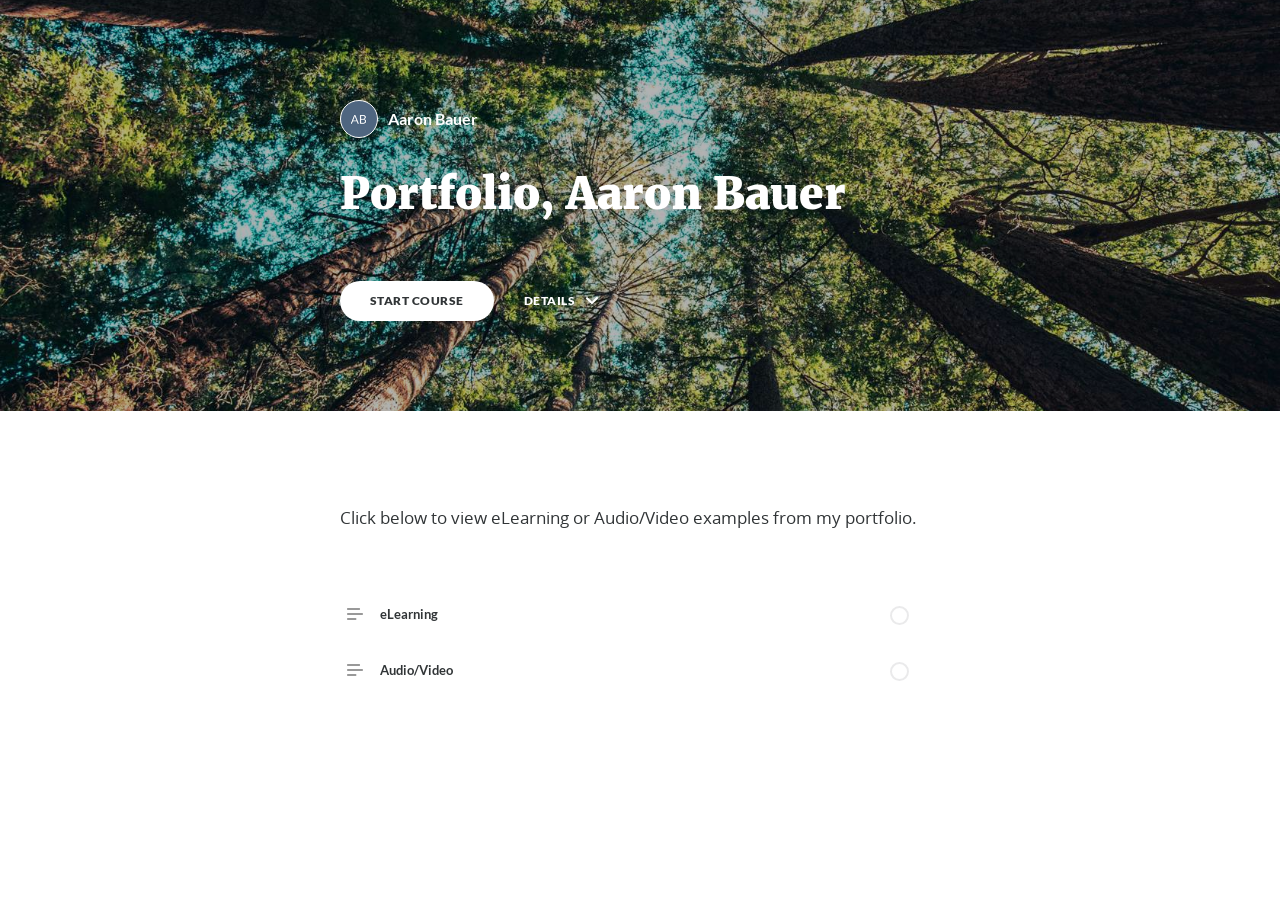
==== index.html @ fc6ffd4b "Initial Commit" ====
<!DOCTYPE html>
<html lang="en" class="">
  <head>
    <meta http-equiv="X-UA-Compatible" content="IE=edge,chrome=1">
    <meta name="viewport" content="width=device-width, initial-scale=1, maximum-scale=1">
    <meta charset="utf-8">

    <title>Portfolio, Aaron Bauer</title>

    <link type="text/css" rel="stylesheet" href="lib/icomoon.css">
    <link type="text/css" rel="stylesheet" href="lib/main.bundle.css">
    <script type="text/javascript" src="lib/player-0.0.11.min.js"></script>
    <script type="text/javascript" src="lib/lzwcompress.js"></script>

    <!-- Resize Hack -->
    <script type="text/javascript">
      window.resizeTo(screen.width, screen.height);
    </script>

  

    <!--[if lt IE 9]>
    <script src="//html5shiv.googlecode.com/svn/trunk/html5.js"></script>
    <![endif]-->
  </head>
  <body>
    <style>
      
        @font-face {
          font-family: 'Lato';
          src: url('lib/fonts/Lato-Light.woff') format('woff');
          font-weight: 300;
          font-style:  normal;
        }
      
        @font-face {
          font-family: 'Lato';
          src: url('lib/fonts/Lato-Regular.woff') format('woff');
          font-weight: 400;
          font-style:  normal;
        }
      
        @font-face {
          font-family: 'Lato';
          src: url('lib/fonts/Lato-Bold.woff') format('woff');
          font-weight: 700;
          font-style:  normal;
        }
      
        @font-face {
          font-family: 'Lato';
          src: url('lib/fonts/Lato-Italic.woff') format('woff');
          font-weight: 400;
          font-style:  italic;
        }
      
        @font-face {
          font-family: 'Lato';
          src: url('lib/fonts/Lato-Black.woff') format('woff');
          font-weight: 900;
          font-style:  normal;
        }
      
        @font-face {
          font-family: 'Merriweather';
          src: url('lib/fonts/Merriweather-Light.woff') format('woff');
          font-weight: 300;
          font-style:  normal;
        }
      
        @font-face {
          font-family: 'Merriweather';
          src: url('lib/fonts/Merriweather-Regular.woff') format('woff');
          font-weight: 400;
          font-style:  normal;
        }
      
        @font-face {
          font-family: 'Merriweather';
          src: url('lib/fonts/Merriweather-Bold.woff') format('woff');
          font-weight: 700;
          font-style:  normal;
        }
      
        @font-face {
          font-family: 'Merriweather';
          src: url('lib/fonts/Merriweather-Italic.woff') format('woff');
          font-weight: 400;
          font-style:  italic;
        }
      
        @font-face {
          font-family: 'Merriweather';
          src: url('lib/fonts/Merriweather-Black.woff') format('woff');
          font-weight: 900;
          font-style:  normal;
        }
      
        @font-face {
          font-family: 'Open Sans';
          src: url('lib/fonts/OpenSans-Light.woff') format('woff');
          font-weight: 300;
          font-style:  normal;
        }
      
        @font-face {
          font-family: 'Open Sans';
          src: url('lib/fonts/OpenSans-Regular.woff') format('woff');
          font-weight: 400;
          font-style:  normal;
        }
      
        @font-face {
          font-family: 'Open Sans';
          src: url('lib/fonts/OpenSans-Bold.woff') format('woff');
          font-weight: 700;
          font-style:  normal;
        }
      
        @font-face {
          font-family: 'Open Sans';
          src: url('lib/fonts/OpenSans-Italic.woff') format('woff');
          font-weight: 400;
          font-style:  italic;
        }
      

      .brand--head, .brand--head *   { font-family: 'Merriweather' !important; }
      .brand--body, .brand--body *   { font-family: 'Open Sans' !important; }
      .brand--lhead, .brand--lhead * { font-family: 'Merriweather' !important; }
      .brand--lbody, .brand--lbody * { font-family: 'Open Sans' !important; }
      .brand--ui, .brand--ui *       { font-family: 'Lato' !important; }

      .brand--beforeHead:before { font-family: 'Merriweather' !important; }
      .brand--afterHead:after { font-family: 'Merriweather' !important; }

      .brand--background        { background-color: #4BAAF4 !important; }
      .brand--background-all *  { background-color: #4BAAF4 !important; }
      .brand--border            { border-color: #4BAAF4 !important; }
      .brand--color             { color: #4BAAF4 !important; }
      .brand--color-all *       { color: #4BAAF4 !important; }
      .brand--shadow            { box-shadow: 0 0 0 0.2rem #4BAAF4 !important; }
      .brand--shadow-all *      { box-shadow: 0 0 0 0.2rem #4BAAF4 !important; }
      .brand--fill              { fill: #4BAAF4 !important; }
      .brand--stroke            { stroke: #4BAAF4 !important; }

      .brand--beforeBackground:before { background-color: #4BAAF4 !important; }
      .brand--beforeBorder:before     { border-color: #4BAAF4 !important; }
      .brand--beforeColor:before      { color: #4BAAF4 !important; }

      .brand--afterBackground:after { background-color: #4BAAF4 !important; }
      .brand--afterBorder:after     { border-color: #4BAAF4 !important; }
      .brand--afterColor:after      { color: #4BAAF4 !important; }

      /* should be applied to containers where links
         need to appear in brand color */
      .brand--linkColor a { color: #4BAAF4 !important; }

      /* should be applied to containers where links
         need to change to brand color on hover */
      .brand--linkColorHover a:hover { color: #4BAAF4 !important; }

      /* should be applied to any single element that
         needs to change color on hover */
      .brand--hoverColor:hover { color: #4BAAF4 !important; }

      /* TODO: probably need a way to create a 5-10% darker/lighter color */
      .brand--linkColor a:hover,
      .button.brand--background:hover { opacity: .65 !important; }

      @media (min-width: 47.9375em) { /* 768px */
        .brand--min768--background { background-color: #4BAAF4 !important; }
        .brand--min768--border     { border-color: #4BAAF4 !important; }
        .brand--min768--color      { color: #4BAAF4 !important; }
      }

      @media (max-width: 47.9375em) { /* 768px */
        .brand--max768--background { background-color: #4BAAF4 !important; }
        .brand--max768--border     { border-color: #4BAAF4 !important; }
        .brand--max768--color      { color: #4BAAF4 !important; }
      }
    </style>
    <div id="app"></div>
    <script type="text/javascript">
  (function(root) {
    window.labelSet = {"id":"dmkVVhRrE-rktEH0exx92VV-","author":"auth0|5d14de893613b20d45d14721","name":"English","defaultId":1,"defaultSet":true,"labels":{"result":"result","search":"search","results":"results","quizNext":"NEXT","tabGroup":"Tab","codeGroup":"Code","noResults":"No results for","noteGroup":"Note","quizScore":"Your score","quizStart":"START QUIZ","courseExit":"EXIT COURSE","courseHome":"Home","lessonName":"Lesson","quizSubmit":"SUBMIT","quoteGroup":"Quote","salutation":"👋 Bye!","buttonGroup":"Button","courseStart":"START COURSE","embedViewOn":"VIEW ON","exitMessage":"You may now leave this page.","quizCorrect":"Correct","quizPassing":"PASSING","quizResults":"Quiz Results","courseResume":"RESUME COURSE","processStart":"START","processSwipe":"Swipe to continue","quizContinue":"Continue","quizLandmark":"Quiz","quizQuestion":"Question","courseDetails":"DETAILS","embedReadMore":"Read more","feedbackGroup":"Feedback","quizIncorrect":"Incorrect","quizTakeAgain":"TAKE AGAIN","sortingReplay":"REPLAY","accordionGroup":"Accordion","embedLinkGroup":"Embedded web content","lessonComplete":"COMPLETE","statementGroup":"Statement","storylineGroup":"Storyline","attachmentGroup":"File Attachment","embedPhotoGroup":"Embedded photo","embedVideoGroup":"Embedded video","playButtonLabel":"Play","processComplete":"Complete","processLandmark":"Process","processNextStep":"NEXT STEP","processStepName":"Step","seekSliderLabel":"Seek","sortingLandmark":"Sorting Activity","audioPlayerGroup":"Audio player. You can use the space bar to toggle playback and arrow keys to scrub.","buttonStackGroup":"Button stack","embedPlayerGroup":"Embedded media player","lessonRestricted":"Lessons must be completed in order","pauseButtonLabel":"Pause","scenarioComplete":"Scenario Complete!","scenarioContinue":"CONTINUE","scenarioTryAgain":"TRY AGAIN","textOnImageGroup":"Text on image","timelineLandmark":"Timeline","urlEmbedLandmark":"URL/Embed","videoPlayerGroup":"Video player. You can use the space bar to toggle playback and arrow keys to scrub.","blocksClickToFlip":"Click to flip","blocksPreposition":"of","bulletedListGroup":"Bulleted list","checkboxListGroup":"Checkbox list","imageAndTextGroup":"Image and text","imageGalleryGroup":"Image gallery","lessonPreposition":"of","numberedListGroup":"Numbered list","processLessonName":"Lesson","processStartAgain":"START AGAIN","scenarioStartOver":"START OVER","courseSkipToLesson":"SKIP TO LESSON","flashcardBackLabel":"Flashcard back","flashcardGridGroup":"Flashcard grid","nextFlashCardLabel":"Next flashcard","flashcardFrontLabel":"Flashcard front","flashcardStackGroup":"Flashcard stack","knowledgeCheckGroup":"Knowledge check","sortingCardsCorrect":"Cards Correct","hamburgerButtonLabel":"Course Overview Sidebar","lessonHeaderLandmark":"Lesson Header","numberedDividerGroup":"Numbered divider","lessonContentLandmark":"Lesson Content","lessonSidebarLandmark":"Lesson Sidebar","quizAnswerPlaceholder":"Type your answer here","labeledGraphicLandmark":"Labeled Graphic","previousFlashCardLabel":"Previous flashcard","processStepPreposition":"of","overviewPageTitleSuffix":"Overview","quizAcceptableResponses":"Acceptable responses","quizRequirePassingScore":"Must pass quiz before continuing","timelineCardGroupPrefix":"Timeline Card","labeledGraphicBubbleLabel":"Labeled graphic bubble","labeledGraphicMarkerLabel":"Labeled graphic marker","labeledGraphicNextMarkerLabel":"Next marker","labeledGraphicPreviousMarkerLabel":"Previous marker"},"deleted":false,"createdAt":"2019-06-27T15:38:16.232Z","updatedAt":"2019-06-27T15:38:16.232Z","iso639Code":"en","transferredAt":null};
    window.courseData = "[base64]/[base64]/[base64]/[base64]/[base64]/[base64]";

    function isExport() {
      return true;
    }

    function resolvePath(path) {
      return ('assets/').concat(path);
    }

    root.Runtime = {
      isExport: isExport,
      resolvePath: resolvePath
    };
  }(window));
</script>

    <script src="lib/main.bundle.js"></script>
  </body>
</html>
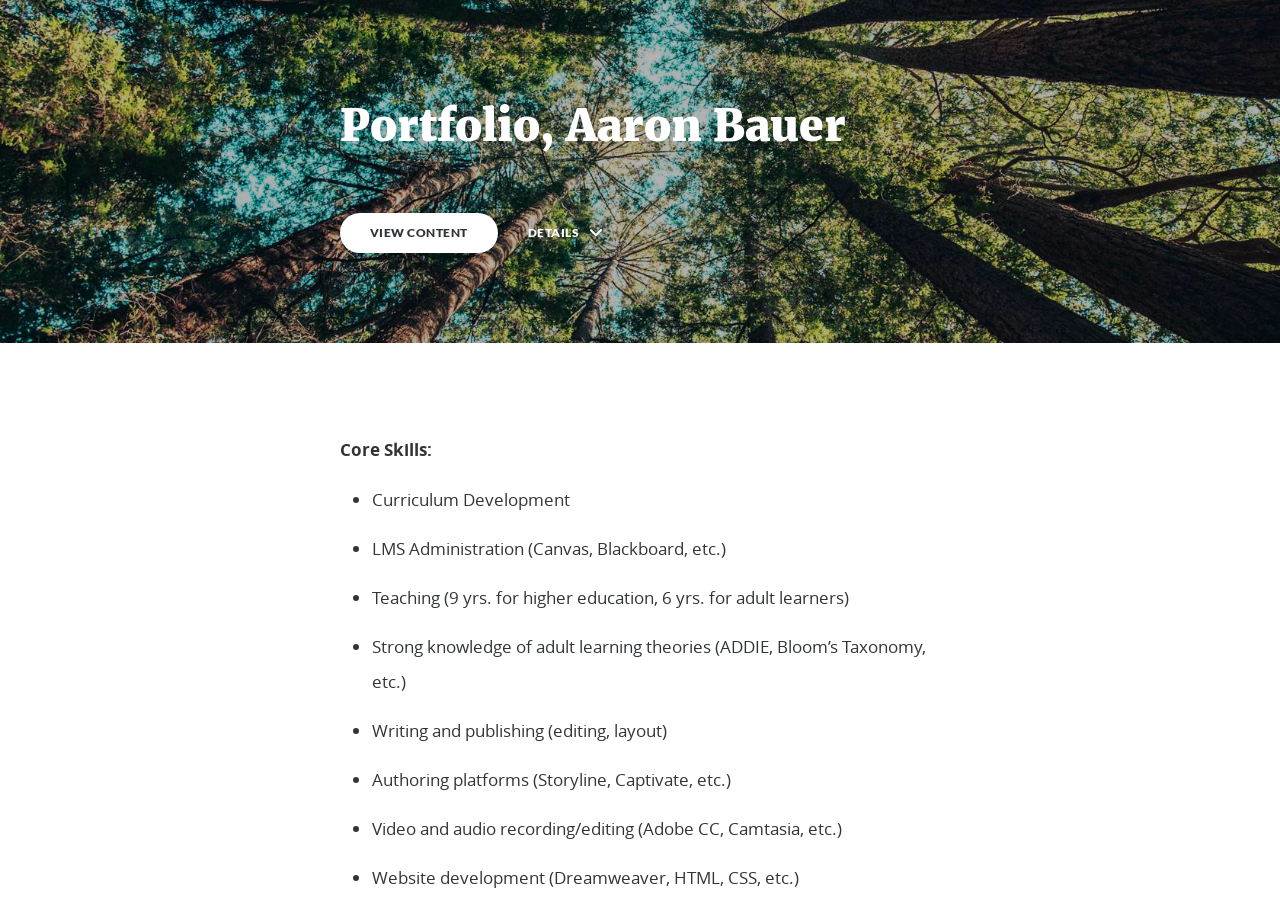
==== commit 5eecec62: "Revision" ====
--- a/index.html
+++ b/index.html
@@ -183,8 +183,8 @@
     <div id="app"></div>
     <script type="text/javascript">
   (function(root) {
-    window.labelSet = {"id":"dmkVVhRrE-rktEH0exx92VV-","author":"auth0|5d14de893613b20d45d14721","name":"English","defaultId":1,"defaultSet":true,"labels":{"result":"result","search":"search","results":"results","quizNext":"NEXT","tabGroup":"Tab","codeGroup":"Code","noResults":"No results for","noteGroup":"Note","quizScore":"Your score","quizStart":"START QUIZ","courseExit":"EXIT COURSE","courseHome":"Home","lessonName":"Lesson","quizSubmit":"SUBMIT","quoteGroup":"Quote","salutation":"👋 Bye!","buttonGroup":"Button","courseStart":"START COURSE","embedViewOn":"VIEW ON","exitMessage":"You may now leave this page.","quizCorrect":"Correct","quizPassing":"PASSING","quizResults":"Quiz Results","courseResume":"RESUME COURSE","processStart":"START","processSwipe":"Swipe to continue","quizContinue":"Continue","quizLandmark":"Quiz","quizQuestion":"Question","courseDetails":"DETAILS","embedReadMore":"Read more","feedbackGroup":"Feedback","quizIncorrect":"Incorrect","quizTakeAgain":"TAKE AGAIN","sortingReplay":"REPLAY","accordionGroup":"Accordion","embedLinkGroup":"Embedded web content","lessonComplete":"COMPLETE","statementGroup":"Statement","storylineGroup":"Storyline","attachmentGroup":"File Attachment","embedPhotoGroup":"Embedded photo","embedVideoGroup":"Embedded video","playButtonLabel":"Play","processComplete":"Complete","processLandmark":"Process","processNextStep":"NEXT STEP","processStepName":"Step","seekSliderLabel":"Seek","sortingLandmark":"Sorting Activity","audioPlayerGroup":"Audio player. You can use the space bar to toggle playback and arrow keys to scrub.","buttonStackGroup":"Button stack","embedPlayerGroup":"Embedded media player","lessonRestricted":"Lessons must be completed in order","pauseButtonLabel":"Pause","scenarioComplete":"Scenario Complete!","scenarioContinue":"CONTINUE","scenarioTryAgain":"TRY AGAIN","textOnImageGroup":"Text on image","timelineLandmark":"Timeline","urlEmbedLandmark":"URL/Embed","videoPlayerGroup":"Video player. You can use the space bar to toggle playback and arrow keys to scrub.","blocksClickToFlip":"Click to flip","blocksPreposition":"of","bulletedListGroup":"Bulleted list","checkboxListGroup":"Checkbox list","imageAndTextGroup":"Image and text","imageGalleryGroup":"Image gallery","lessonPreposition":"of","numberedListGroup":"Numbered list","processLessonName":"Lesson","processStartAgain":"START AGAIN","scenarioStartOver":"START OVER","courseSkipToLesson":"SKIP TO LESSON","flashcardBackLabel":"Flashcard back","flashcardGridGroup":"Flashcard grid","nextFlashCardLabel":"Next flashcard","flashcardFrontLabel":"Flashcard front","flashcardStackGroup":"Flashcard stack","knowledgeCheckGroup":"Knowledge check","sortingCardsCorrect":"Cards Correct","hamburgerButtonLabel":"Course Overview Sidebar","lessonHeaderLandmark":"Lesson Header","numberedDividerGroup":"Numbered divider","lessonContentLandmark":"Lesson Content","lessonSidebarLandmark":"Lesson Sidebar","quizAnswerPlaceholder":"Type your answer here","labeledGraphicLandmark":"Labeled Graphic","previousFlashCardLabel":"Previous flashcard","processStepPreposition":"of","overviewPageTitleSuffix":"Overview","quizAcceptableResponses":"Acceptable responses","quizRequirePassingScore":"Must pass quiz before continuing","timelineCardGroupPrefix":"Timeline Card","labeledGraphicBubbleLabel":"Labeled graphic bubble","labeledGraphicMarkerLabel":"Labeled graphic marker","labeledGraphicNextMarkerLabel":"Next marker","labeledGraphicPreviousMarkerLabel":"Previous marker"},"deleted":false,"createdAt":"2019-06-27T15:38:16.232Z","updatedAt":"2019-06-27T15:38:16.232Z","iso639Code":"en","transferredAt":null};
-    window.courseData = "[base64]/[base64]/[base64]/[base64]/[base64]/[base64]";
+    window.labelSet = {"id":"dmkVVhRrE-rktEH0exx92VV-","author":"auth0|5d14de893613b20d45d14721","name":"English","defaultId":1,"defaultSet":true,"labels":{"result":"result","search":"search","results":"results","quizNext":"NEXT","tabGroup":"Tab","codeGroup":"Code","noResults":"No results for","noteGroup":"Note","quizScore":"Your score","quizStart":"START QUIZ","courseExit":"EXIT COURSE","courseHome":"Home","lessonName":"Lesson","quizSubmit":"SUBMIT","quoteGroup":"Quote","salutation":"👋 Bye!","buttonGroup":"Button","courseStart":"VIEW CONTENT","embedViewOn":"VIEW ON","exitMessage":"You may now leave this page.","quizCorrect":"Correct","quizPassing":"PASSING","quizResults":"Quiz Results","courseResume":"RESUME CONTENT","processStart":"START","processSwipe":"Swipe to continue","quizContinue":"Continue","quizLandmark":"Quiz","quizQuestion":"Question","courseDetails":"DETAILS","embedReadMore":"Read more","feedbackGroup":"Feedback","quizIncorrect":"Incorrect","quizTakeAgain":"TAKE AGAIN","sortingReplay":"REPLAY","accordionGroup":"Accordion","embedLinkGroup":"Embedded web content","lessonComplete":"COMPLETE","statementGroup":"Statement","storylineGroup":"Storyline","attachmentGroup":"File Attachment","embedPhotoGroup":"Embedded photo","embedVideoGroup":"Embedded video","playButtonLabel":"Play","processComplete":"Complete","processLandmark":"Process","processNextStep":"NEXT STEP","processStepName":"Step","seekSliderLabel":"Seek","sortingLandmark":"Sorting Activity","audioPlayerGroup":"Audio player. You can use the space bar to toggle playback and arrow keys to scrub.","buttonStackGroup":"Button stack","embedPlayerGroup":"Embedded media player","lessonRestricted":"Lessons must be completed in order","pauseButtonLabel":"Pause","scenarioComplete":"Scenario Complete!","scenarioContinue":"CONTINUE","scenarioTryAgain":"TRY AGAIN","textOnImageGroup":"Text on image","timelineLandmark":"Timeline","urlEmbedLandmark":"URL/Embed","videoPlayerGroup":"Video player. You can use the space bar to toggle playback and arrow keys to scrub.","blocksClickToFlip":"Click to flip","blocksPreposition":"of","bulletedListGroup":"Bulleted list","checkboxListGroup":"Checkbox list","imageAndTextGroup":"Image and text","imageGalleryGroup":"Image gallery","lessonPreposition":"of","numberedListGroup":"Numbered list","processLessonName":"Lesson","processStartAgain":"START AGAIN","scenarioStartOver":"START OVER","courseSkipToLesson":"SKIP TO LESSON","flashcardBackLabel":"Flashcard back","flashcardGridGroup":"Flashcard grid","nextFlashCardLabel":"Next flashcard","flashcardFrontLabel":"Flashcard front","flashcardStackGroup":"Flashcard stack","knowledgeCheckGroup":"Knowledge check","sortingCardsCorrect":"Cards Correct","hamburgerButtonLabel":"Course Overview Sidebar","lessonHeaderLandmark":"Lesson Header","numberedDividerGroup":"Numbered divider","lessonContentLandmark":"Lesson Content","lessonSidebarLandmark":"Lesson Sidebar","quizAnswerPlaceholder":"Type your answer here","labeledGraphicLandmark":"Labeled Graphic","previousFlashCardLabel":"Previous flashcard","processStepPreposition":"of","overviewPageTitleSuffix":"Overview","quizAcceptableResponses":"Acceptable responses","quizRequirePassingScore":"Must pass quiz before continuing","timelineCardGroupPrefix":"Timeline Card","labeledGraphicBubbleLabel":"Labeled graphic bubble","labeledGraphicMarkerLabel":"Labeled graphic marker","labeledGraphicNextMarkerLabel":"Next marker","labeledGraphicPreviousMarkerLabel":"Previous marker"},"deleted":false,"createdAt":"2019-06-27T15:38:16.232Z","updatedAt":"2019-08-07T16:54:44.890Z","iso639Code":"en","transferredAt":null};
+    window.courseData = "[base64]/[base64]/[base64]/[base64]/[base64]/[base64]";
 
     function isExport() {
       return true;
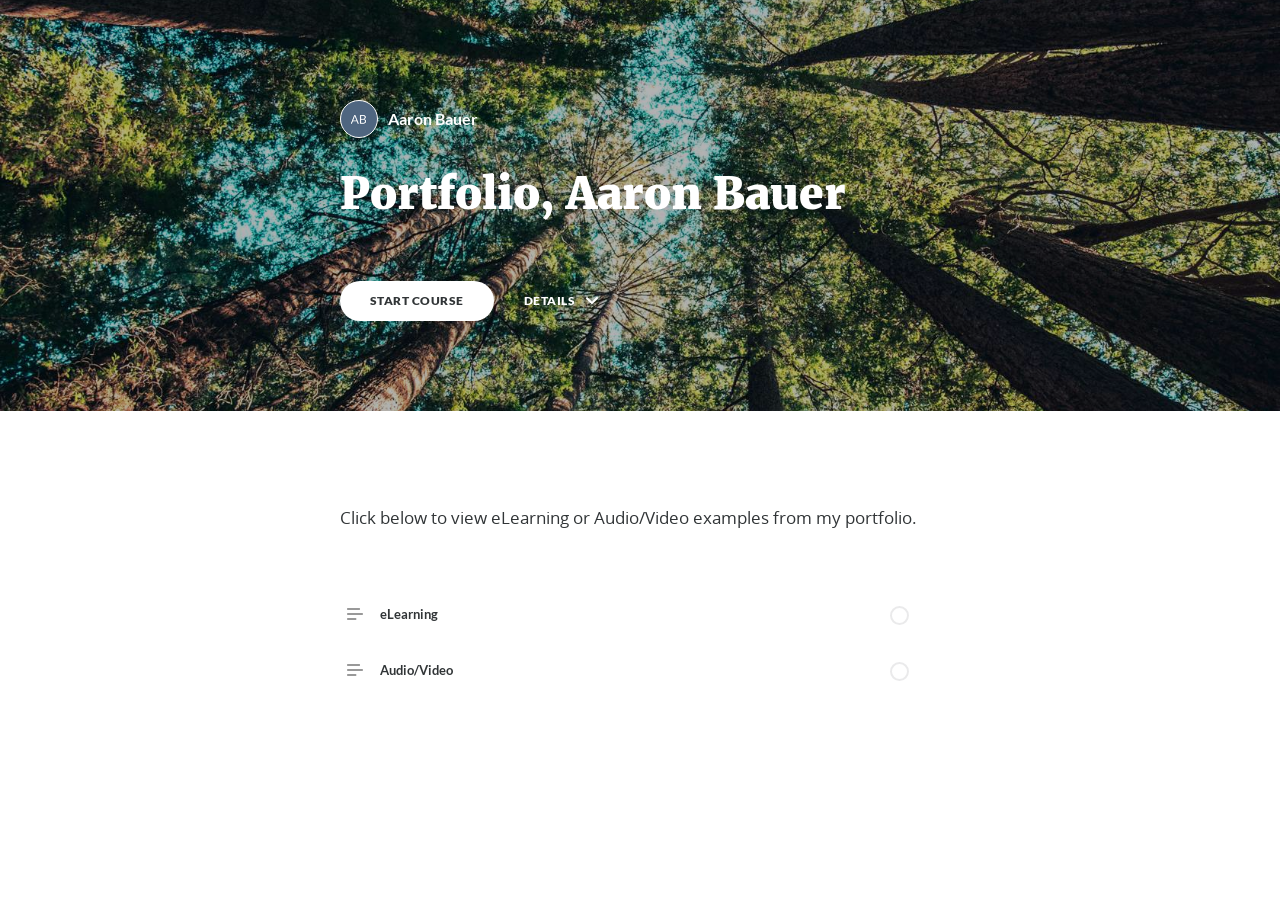
==== commit 71613dea: "Revert "Revision" This reverts commit 5eecec6228e038b1c933ee5c6c5fd956b268d28b." ====
--- a/index.html
+++ b/index.html
@@ -183,8 +183,8 @@
     <div id="app"></div>
     <script type="text/javascript">
   (function(root) {
-    window.labelSet = {"id":"dmkVVhRrE-rktEH0exx92VV-","author":"auth0|5d14de893613b20d45d14721","name":"English","defaultId":1,"defaultSet":true,"labels":{"result":"result","search":"search","results":"results","quizNext":"NEXT","tabGroup":"Tab","codeGroup":"Code","noResults":"No results for","noteGroup":"Note","quizScore":"Your score","quizStart":"START QUIZ","courseExit":"EXIT COURSE","courseHome":"Home","lessonName":"Lesson","quizSubmit":"SUBMIT","quoteGroup":"Quote","salutation":"👋 Bye!","buttonGroup":"Button","courseStart":"VIEW CONTENT","embedViewOn":"VIEW ON","exitMessage":"You may now leave this page.","quizCorrect":"Correct","quizPassing":"PASSING","quizResults":"Quiz Results","courseResume":"RESUME CONTENT","processStart":"START","processSwipe":"Swipe to continue","quizContinue":"Continue","quizLandmark":"Quiz","quizQuestion":"Question","courseDetails":"DETAILS","embedReadMore":"Read more","feedbackGroup":"Feedback","quizIncorrect":"Incorrect","quizTakeAgain":"TAKE AGAIN","sortingReplay":"REPLAY","accordionGroup":"Accordion","embedLinkGroup":"Embedded web content","lessonComplete":"COMPLETE","statementGroup":"Statement","storylineGroup":"Storyline","attachmentGroup":"File Attachment","embedPhotoGroup":"Embedded photo","embedVideoGroup":"Embedded video","playButtonLabel":"Play","processComplete":"Complete","processLandmark":"Process","processNextStep":"NEXT STEP","processStepName":"Step","seekSliderLabel":"Seek","sortingLandmark":"Sorting Activity","audioPlayerGroup":"Audio player. You can use the space bar to toggle playback and arrow keys to scrub.","buttonStackGroup":"Button stack","embedPlayerGroup":"Embedded media player","lessonRestricted":"Lessons must be completed in order","pauseButtonLabel":"Pause","scenarioComplete":"Scenario Complete!","scenarioContinue":"CONTINUE","scenarioTryAgain":"TRY AGAIN","textOnImageGroup":"Text on image","timelineLandmark":"Timeline","urlEmbedLandmark":"URL/Embed","videoPlayerGroup":"Video player. You can use the space bar to toggle playback and arrow keys to scrub.","blocksClickToFlip":"Click to flip","blocksPreposition":"of","bulletedListGroup":"Bulleted list","checkboxListGroup":"Checkbox list","imageAndTextGroup":"Image and text","imageGalleryGroup":"Image gallery","lessonPreposition":"of","numberedListGroup":"Numbered list","processLessonName":"Lesson","processStartAgain":"START AGAIN","scenarioStartOver":"START OVER","courseSkipToLesson":"SKIP TO LESSON","flashcardBackLabel":"Flashcard back","flashcardGridGroup":"Flashcard grid","nextFlashCardLabel":"Next flashcard","flashcardFrontLabel":"Flashcard front","flashcardStackGroup":"Flashcard stack","knowledgeCheckGroup":"Knowledge check","sortingCardsCorrect":"Cards Correct","hamburgerButtonLabel":"Course Overview Sidebar","lessonHeaderLandmark":"Lesson Header","numberedDividerGroup":"Numbered divider","lessonContentLandmark":"Lesson Content","lessonSidebarLandmark":"Lesson Sidebar","quizAnswerPlaceholder":"Type your answer here","labeledGraphicLandmark":"Labeled Graphic","previousFlashCardLabel":"Previous flashcard","processStepPreposition":"of","overviewPageTitleSuffix":"Overview","quizAcceptableResponses":"Acceptable responses","quizRequirePassingScore":"Must pass quiz before continuing","timelineCardGroupPrefix":"Timeline Card","labeledGraphicBubbleLabel":"Labeled graphic bubble","labeledGraphicMarkerLabel":"Labeled graphic marker","labeledGraphicNextMarkerLabel":"Next marker","labeledGraphicPreviousMarkerLabel":"Previous marker"},"deleted":false,"createdAt":"2019-06-27T15:38:16.232Z","updatedAt":"2019-08-07T16:54:44.890Z","iso639Code":"en","transferredAt":null};
-    window.courseData = "[base64]/[base64]/[base64]/[base64]/[base64]/[base64]";
+    window.labelSet = {"id":"dmkVVhRrE-rktEH0exx92VV-","author":"auth0|5d14de893613b20d45d14721","name":"English","defaultId":1,"defaultSet":true,"labels":{"result":"result","search":"search","results":"results","quizNext":"NEXT","tabGroup":"Tab","codeGroup":"Code","noResults":"No results for","noteGroup":"Note","quizScore":"Your score","quizStart":"START QUIZ","courseExit":"EXIT COURSE","courseHome":"Home","lessonName":"Lesson","quizSubmit":"SUBMIT","quoteGroup":"Quote","salutation":"👋 Bye!","buttonGroup":"Button","courseStart":"START COURSE","embedViewOn":"VIEW ON","exitMessage":"You may now leave this page.","quizCorrect":"Correct","quizPassing":"PASSING","quizResults":"Quiz Results","courseResume":"RESUME COURSE","processStart":"START","processSwipe":"Swipe to continue","quizContinue":"Continue","quizLandmark":"Quiz","quizQuestion":"Question","courseDetails":"DETAILS","embedReadMore":"Read more","feedbackGroup":"Feedback","quizIncorrect":"Incorrect","quizTakeAgain":"TAKE AGAIN","sortingReplay":"REPLAY","accordionGroup":"Accordion","embedLinkGroup":"Embedded web content","lessonComplete":"COMPLETE","statementGroup":"Statement","storylineGroup":"Storyline","attachmentGroup":"File Attachment","embedPhotoGroup":"Embedded photo","embedVideoGroup":"Embedded video","playButtonLabel":"Play","processComplete":"Complete","processLandmark":"Process","processNextStep":"NEXT STEP","processStepName":"Step","seekSliderLabel":"Seek","sortingLandmark":"Sorting Activity","audioPlayerGroup":"Audio player. You can use the space bar to toggle playback and arrow keys to scrub.","buttonStackGroup":"Button stack","embedPlayerGroup":"Embedded media player","lessonRestricted":"Lessons must be completed in order","pauseButtonLabel":"Pause","scenarioComplete":"Scenario Complete!","scenarioContinue":"CONTINUE","scenarioTryAgain":"TRY AGAIN","textOnImageGroup":"Text on image","timelineLandmark":"Timeline","urlEmbedLandmark":"URL/Embed","videoPlayerGroup":"Video player. You can use the space bar to toggle playback and arrow keys to scrub.","blocksClickToFlip":"Click to flip","blocksPreposition":"of","bulletedListGroup":"Bulleted list","checkboxListGroup":"Checkbox list","imageAndTextGroup":"Image and text","imageGalleryGroup":"Image gallery","lessonPreposition":"of","numberedListGroup":"Numbered list","processLessonName":"Lesson","processStartAgain":"START AGAIN","scenarioStartOver":"START OVER","courseSkipToLesson":"SKIP TO LESSON","flashcardBackLabel":"Flashcard back","flashcardGridGroup":"Flashcard grid","nextFlashCardLabel":"Next flashcard","flashcardFrontLabel":"Flashcard front","flashcardStackGroup":"Flashcard stack","knowledgeCheckGroup":"Knowledge check","sortingCardsCorrect":"Cards Correct","hamburgerButtonLabel":"Course Overview Sidebar","lessonHeaderLandmark":"Lesson Header","numberedDividerGroup":"Numbered divider","lessonContentLandmark":"Lesson Content","lessonSidebarLandmark":"Lesson Sidebar","quizAnswerPlaceholder":"Type your answer here","labeledGraphicLandmark":"Labeled Graphic","previousFlashCardLabel":"Previous flashcard","processStepPreposition":"of","overviewPageTitleSuffix":"Overview","quizAcceptableResponses":"Acceptable responses","quizRequirePassingScore":"Must pass quiz before continuing","timelineCardGroupPrefix":"Timeline Card","labeledGraphicBubbleLabel":"Labeled graphic bubble","labeledGraphicMarkerLabel":"Labeled graphic marker","labeledGraphicNextMarkerLabel":"Next marker","labeledGraphicPreviousMarkerLabel":"Previous marker"},"deleted":false,"createdAt":"2019-06-27T15:38:16.232Z","updatedAt":"2019-06-27T15:38:16.232Z","iso639Code":"en","transferredAt":null};
+    window.courseData = "[base64]/[base64]/[base64]/[base64]/[base64]/[base64]";
 
     function isExport() {
       return true;
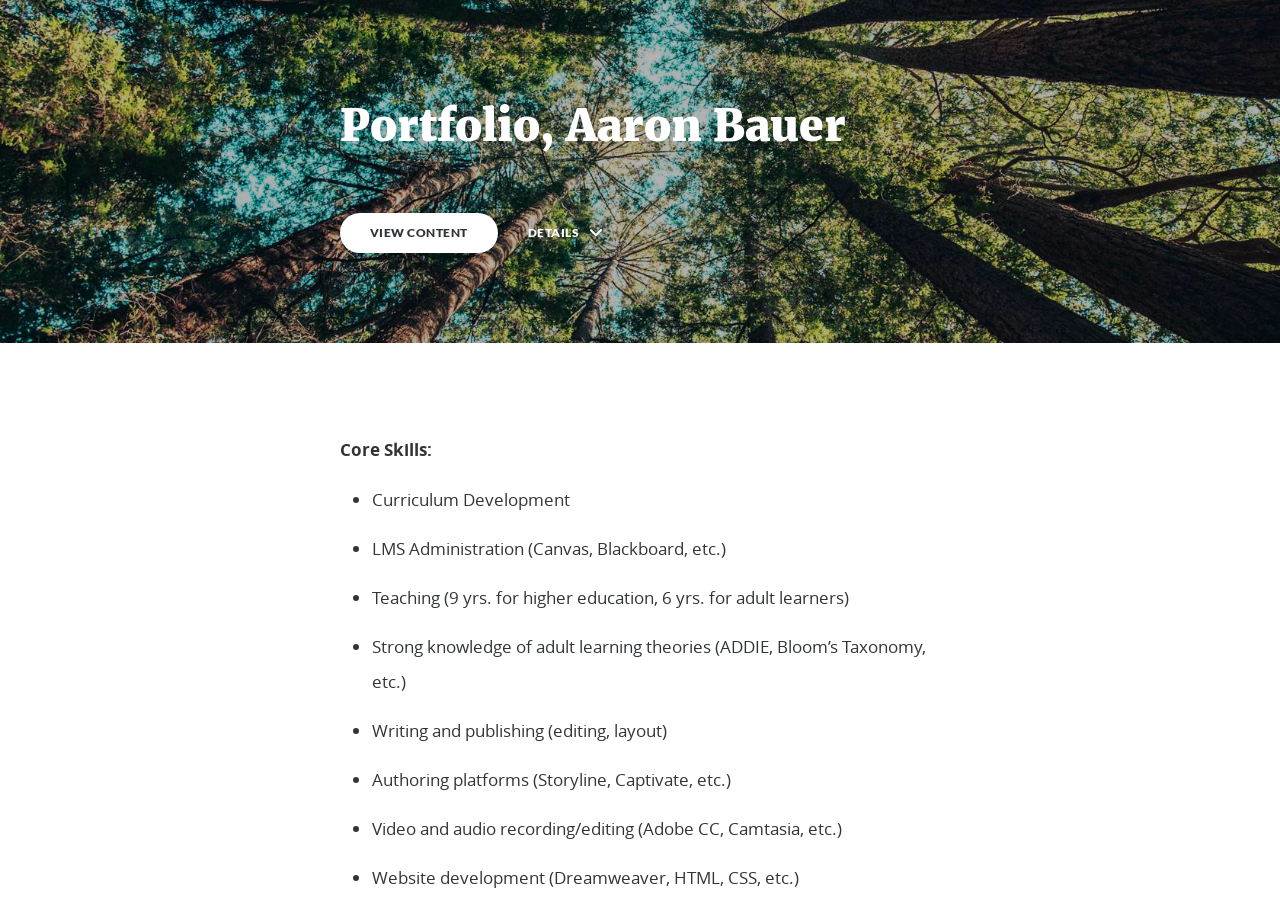
==== commit aba5b0cd: "Revising portfolio" ====
--- a/index.html
+++ b/index.html
@@ -183,8 +183,8 @@
     <div id="app"></div>
     <script type="text/javascript">
   (function(root) {
-    window.labelSet = {"id":"dmkVVhRrE-rktEH0exx92VV-","author":"auth0|5d14de893613b20d45d14721","name":"English","defaultId":1,"defaultSet":true,"labels":{"result":"result","search":"search","results":"results","quizNext":"NEXT","tabGroup":"Tab","codeGroup":"Code","noResults":"No results for","noteGroup":"Note","quizScore":"Your score","quizStart":"START QUIZ","courseExit":"EXIT COURSE","courseHome":"Home","lessonName":"Lesson","quizSubmit":"SUBMIT","quoteGroup":"Quote","salutation":"👋 Bye!","buttonGroup":"Button","courseStart":"START COURSE","embedViewOn":"VIEW ON","exitMessage":"You may now leave this page.","quizCorrect":"Correct","quizPassing":"PASSING","quizResults":"Quiz Results","courseResume":"RESUME COURSE","processStart":"START","processSwipe":"Swipe to continue","quizContinue":"Continue","quizLandmark":"Quiz","quizQuestion":"Question","courseDetails":"DETAILS","embedReadMore":"Read more","feedbackGroup":"Feedback","quizIncorrect":"Incorrect","quizTakeAgain":"TAKE AGAIN","sortingReplay":"REPLAY","accordionGroup":"Accordion","embedLinkGroup":"Embedded web content","lessonComplete":"COMPLETE","statementGroup":"Statement","storylineGroup":"Storyline","attachmentGroup":"File Attachment","embedPhotoGroup":"Embedded photo","embedVideoGroup":"Embedded video","playButtonLabel":"Play","processComplete":"Complete","processLandmark":"Process","processNextStep":"NEXT STEP","processStepName":"Step","seekSliderLabel":"Seek","sortingLandmark":"Sorting Activity","audioPlayerGroup":"Audio player. You can use the space bar to toggle playback and arrow keys to scrub.","buttonStackGroup":"Button stack","embedPlayerGroup":"Embedded media player","lessonRestricted":"Lessons must be completed in order","pauseButtonLabel":"Pause","scenarioComplete":"Scenario Complete!","scenarioContinue":"CONTINUE","scenarioTryAgain":"TRY AGAIN","textOnImageGroup":"Text on image","timelineLandmark":"Timeline","urlEmbedLandmark":"URL/Embed","videoPlayerGroup":"Video player. You can use the space bar to toggle playback and arrow keys to scrub.","blocksClickToFlip":"Click to flip","blocksPreposition":"of","bulletedListGroup":"Bulleted list","checkboxListGroup":"Checkbox list","imageAndTextGroup":"Image and text","imageGalleryGroup":"Image gallery","lessonPreposition":"of","numberedListGroup":"Numbered list","processLessonName":"Lesson","processStartAgain":"START AGAIN","scenarioStartOver":"START OVER","courseSkipToLesson":"SKIP TO LESSON","flashcardBackLabel":"Flashcard back","flashcardGridGroup":"Flashcard grid","nextFlashCardLabel":"Next flashcard","flashcardFrontLabel":"Flashcard front","flashcardStackGroup":"Flashcard stack","knowledgeCheckGroup":"Knowledge check","sortingCardsCorrect":"Cards Correct","hamburgerButtonLabel":"Course Overview Sidebar","lessonHeaderLandmark":"Lesson Header","numberedDividerGroup":"Numbered divider","lessonContentLandmark":"Lesson Content","lessonSidebarLandmark":"Lesson Sidebar","quizAnswerPlaceholder":"Type your answer here","labeledGraphicLandmark":"Labeled Graphic","previousFlashCardLabel":"Previous flashcard","processStepPreposition":"of","overviewPageTitleSuffix":"Overview","quizAcceptableResponses":"Acceptable responses","quizRequirePassingScore":"Must pass quiz before continuing","timelineCardGroupPrefix":"Timeline Card","labeledGraphicBubbleLabel":"Labeled graphic bubble","labeledGraphicMarkerLabel":"Labeled graphic marker","labeledGraphicNextMarkerLabel":"Next marker","labeledGraphicPreviousMarkerLabel":"Previous marker"},"deleted":false,"createdAt":"2019-06-27T15:38:16.232Z","updatedAt":"2019-06-27T15:38:16.232Z","iso639Code":"en","transferredAt":null};
-    window.courseData = "[base64]/[base64]/[base64]/[base64]/[base64]/[base64]";
+    window.labelSet = {"id":"dmkVVhRrE-rktEH0exx92VV-","author":"auth0|5d14de893613b20d45d14721","name":"English","defaultId":1,"defaultSet":true,"labels":{"result":"result","search":"search","results":"results","quizNext":"NEXT","tabGroup":"Tab","codeGroup":"Code","noResults":"No results for","noteGroup":"Note","quizScore":"Your score","quizStart":"START QUIZ","courseExit":"EXIT COURSE","courseHome":"Home","lessonName":"Lesson","quizSubmit":"SUBMIT","quoteGroup":"Quote","salutation":"👋 Bye!","buttonGroup":"Button","courseStart":"VIEW CONTENT","embedViewOn":"VIEW ON","exitMessage":"You may now leave this page.","quizCorrect":"Correct","quizPassing":"PASSING","quizResults":"Quiz Results","courseResume":"RESUME CONTENT","processStart":"START","processSwipe":"Swipe to continue","quizContinue":"Continue","quizLandmark":"Quiz","quizQuestion":"Question","courseDetails":"DETAILS","embedReadMore":"Read more","feedbackGroup":"Feedback","quizIncorrect":"Incorrect","quizTakeAgain":"TAKE AGAIN","sortingReplay":"REPLAY","accordionGroup":"Accordion","embedLinkGroup":"Embedded web content","lessonComplete":"COMPLETE","statementGroup":"Statement","storylineGroup":"Storyline","attachmentGroup":"File Attachment","embedPhotoGroup":"Embedded photo","embedVideoGroup":"Embedded video","playButtonLabel":"Play","processComplete":"Complete","processLandmark":"Process","processNextStep":"NEXT STEP","processStepName":"Step","seekSliderLabel":"Seek","sortingLandmark":"Sorting Activity","audioPlayerGroup":"Audio player. You can use the space bar to toggle playback and arrow keys to scrub.","buttonStackGroup":"Button stack","embedPlayerGroup":"Embedded media player","lessonRestricted":"Lessons must be completed in order","pauseButtonLabel":"Pause","scenarioComplete":"Scenario Complete!","scenarioContinue":"CONTINUE","scenarioTryAgain":"TRY AGAIN","textOnImageGroup":"Text on image","timelineLandmark":"Timeline","urlEmbedLandmark":"URL/Embed","videoPlayerGroup":"Video player. You can use the space bar to toggle playback and arrow keys to scrub.","blocksClickToFlip":"Click to flip","blocksPreposition":"of","bulletedListGroup":"Bulleted list","checkboxListGroup":"Checkbox list","imageAndTextGroup":"Image and text","imageGalleryGroup":"Image gallery","lessonPreposition":"of","numberedListGroup":"Numbered list","processLessonName":"Lesson","processStartAgain":"START AGAIN","scenarioStartOver":"START OVER","courseSkipToLesson":"SKIP TO LESSON","flashcardBackLabel":"Flashcard back","flashcardGridGroup":"Flashcard grid","nextFlashCardLabel":"Next flashcard","flashcardFrontLabel":"Flashcard front","flashcardStackGroup":"Flashcard stack","knowledgeCheckGroup":"Knowledge check","sortingCardsCorrect":"Cards Correct","hamburgerButtonLabel":"Course Overview Sidebar","lessonHeaderLandmark":"Lesson Header","numberedDividerGroup":"Numbered divider","lessonContentLandmark":"Lesson Content","lessonSidebarLandmark":"Lesson Sidebar","quizAnswerPlaceholder":"Type your answer here","labeledGraphicLandmark":"Labeled Graphic","previousFlashCardLabel":"Previous flashcard","processStepPreposition":"of","overviewPageTitleSuffix":"Overview","quizAcceptableResponses":"Acceptable responses","quizRequirePassingScore":"Must pass quiz before continuing","timelineCardGroupPrefix":"Timeline Card","labeledGraphicBubbleLabel":"Labeled graphic bubble","labeledGraphicMarkerLabel":"Labeled graphic marker","labeledGraphicNextMarkerLabel":"Next marker","labeledGraphicPreviousMarkerLabel":"Previous marker"},"deleted":false,"createdAt":"2019-06-27T15:38:16.232Z","updatedAt":"2019-08-07T16:54:44.890Z","iso639Code":"en","transferredAt":null};
+    window.courseData = "[base64]/[base64]/[base64]/[base64]/[base64]/[base64]";
 
     function isExport() {
       return true;
